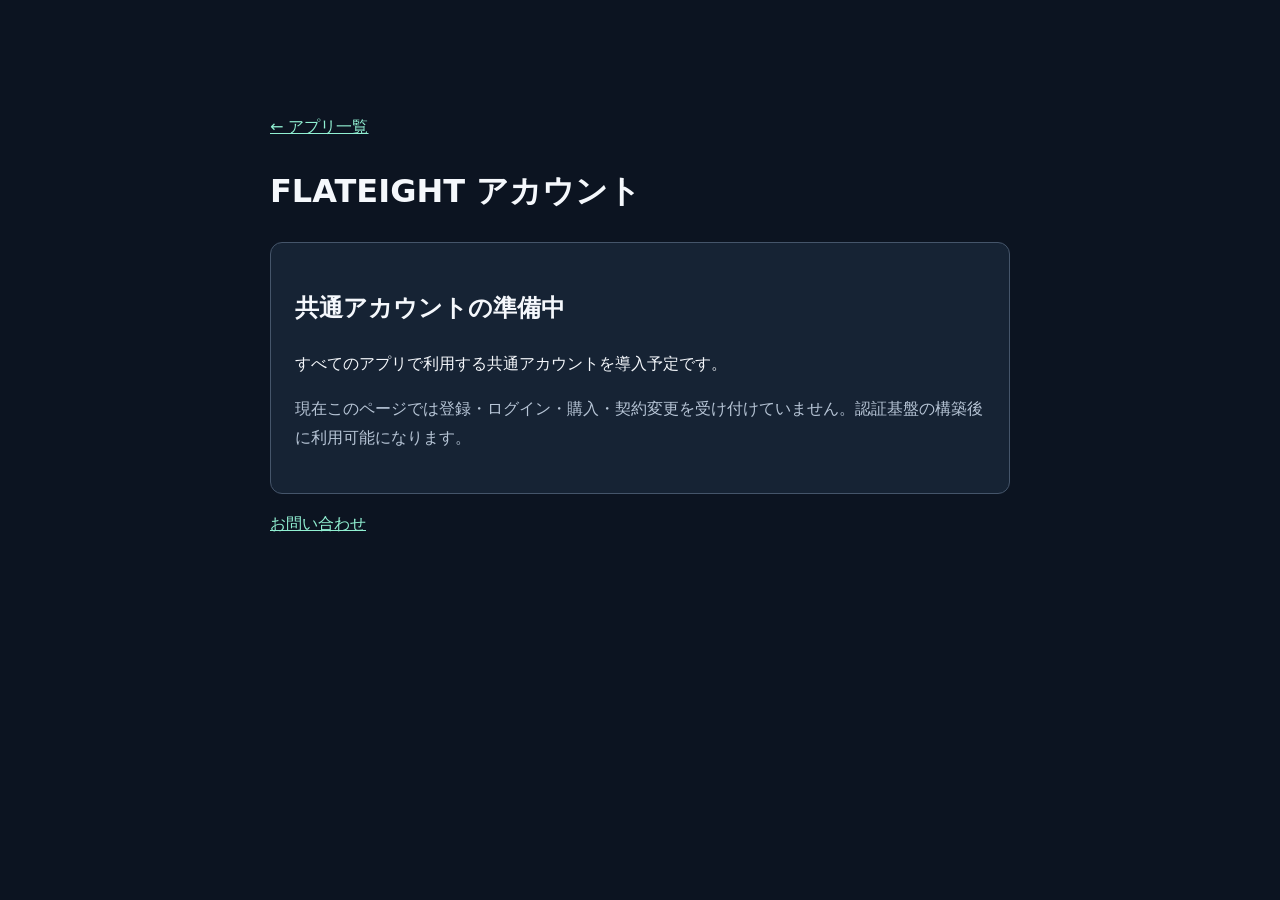
==== public/account.html @ 60179dbd "Add FLATEIGHT app portal" ====
<!doctype html><html lang="ja"><head><meta charset="utf-8"><meta name="viewport" content="width=device-width,initial-scale=1"><meta name="robots" content="noindex"><title>共通アカウント | FLATEIGHT</title><style>body{font:16px/1.8 system-ui,sans-serif;background:#0c1421;color:#f5f8fc;margin:0}main{max-width:740px;margin:8vh auto;padding:25px}a{color:#91f0d2}.box{padding:24px;border:1px solid #45556a;border-radius:12px;background:#162334}.muted{color:#b7c5d6}</style></head><body><main><p><a href="./">← アプリ一覧</a></p><h1>FLATEIGHT アカウント</h1><div class="box"><h2>共通アカウントの準備中</h2><p>すべてのアプリで利用する共通アカウントを導入予定です。</p><p class="muted">現在このページでは登録・ログイン・購入・契約変更を受け付けていません。認証基盤の構築後に利用可能になります。</p></div><p><a href="mailto:support@flateight.jp">お問い合わせ</a></p></main></body></html>
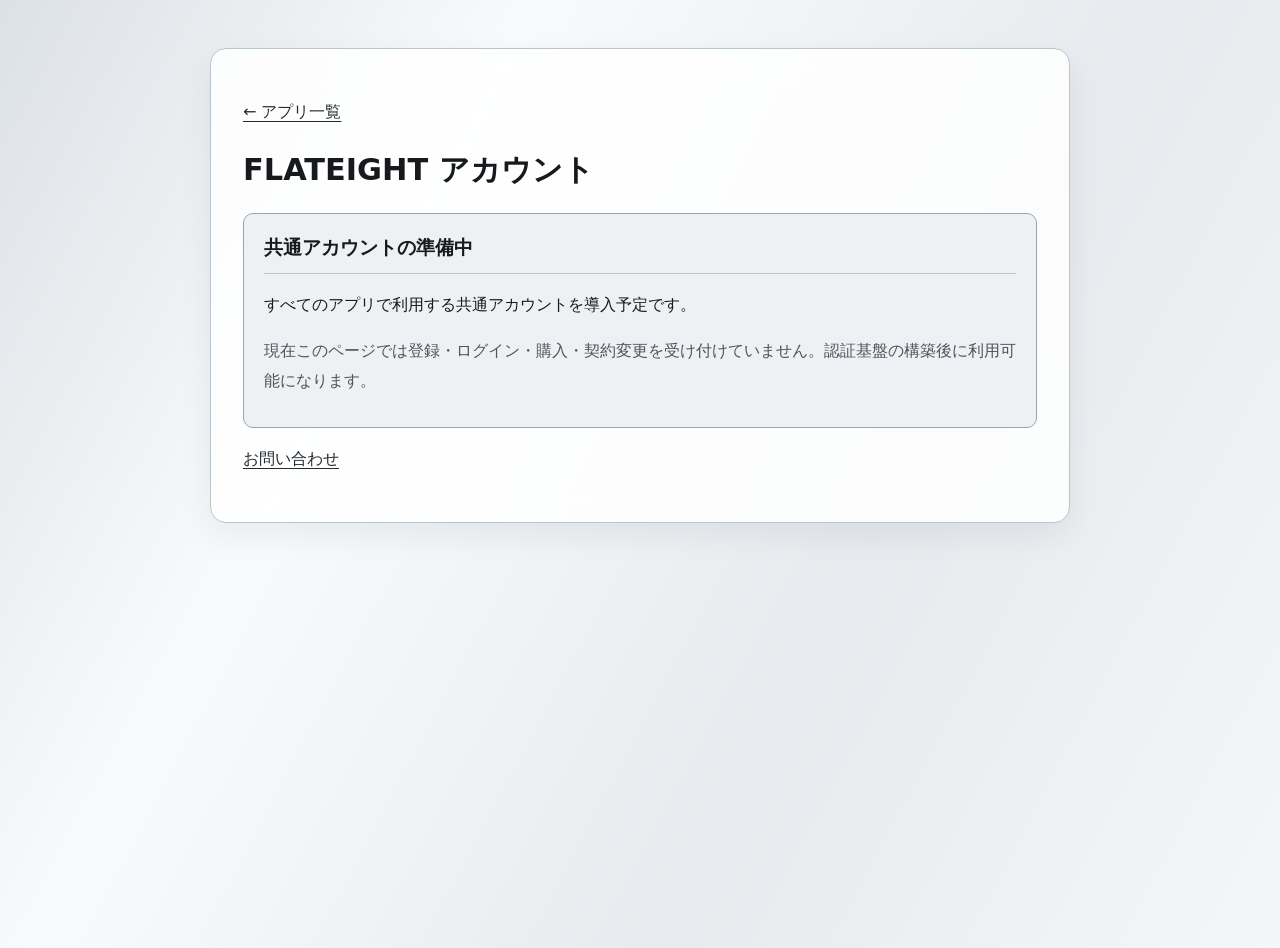
==== commit 3157b17e: "Improve readability with monochrome silver and glass styling" ====
--- a/public/account.html
+++ b/public/account.html
@@ -1 +1 @@
-<!doctype html><html lang="ja"><head><meta charset="utf-8"><meta name="viewport" content="width=device-width,initial-scale=1"><meta name="robots" content="noindex"><title>共通アカウント | FLATEIGHT</title><style>body{font:16px/1.8 system-ui,sans-serif;background:#0c1421;color:#f5f8fc;margin:0}main{max-width:740px;margin:8vh auto;padding:25px}a{color:#91f0d2}.box{padding:24px;border:1px solid #45556a;border-radius:12px;background:#162334}.muted{color:#b7c5d6}</style></head><body><main><p><a href="./">← アプリ一覧</a></p><h1>FLATEIGHT アカウント</h1><div class="box"><h2>共通アカウントの準備中</h2><p>すべてのアプリで利用する共通アカウントを導入予定です。</p><p class="muted">現在このページでは登録・ログイン・購入・契約変更を受け付けていません。認証基盤の構築後に利用可能になります。</p></div><p><a href="mailto:support@flateight.jp">お問い合わせ</a></p></main></body></html>+<!doctype html><html lang="ja"><head><meta charset="utf-8"><meta name="viewport" content="width=device-width,initial-scale=1"><meta name="robots" content="noindex"><title>共通アカウント | FLATEIGHT</title><link rel="stylesheet" href="./document.css"></head><body><main><p><a href="./">← アプリ一覧</a></p><h1>FLATEIGHT アカウント</h1><div class="box"><h2>共通アカウントの準備中</h2><p>すべてのアプリで利用する共通アカウントを導入予定です。</p><p class="muted">現在このページでは登録・ログイン・購入・契約変更を受け付けていません。認証基盤の構築後に利用可能になります。</p></div><p><a href="mailto:support@flateight.jp">お問い合わせ</a></p></main></body></html>
--- a/public/document.css
+++ b/public/document.css
@@ -0,0 +1,16 @@
+:root { color-scheme: light; }
+* { box-sizing: border-box; }
+body { margin: 0; min-height: 100vh; color: #17191c; background: linear-gradient(118deg, #dce1e6, #f9fafb 30%, #e7eaee 65%, #f5f6f7); font: 16px/1.85 system-ui, -apple-system, 'Noto Sans JP', sans-serif; }
+main { max-width: 860px; margin: 48px auto; padding: 32px; background: rgba(255,255,255,.86); backdrop-filter: blur(16px); border: 1px solid #bbc3cb; border-radius: 16px; box-shadow: 0 12px 32px #232a3212, inset 0 1px 0 #fff; }
+h1 { font-size: 1.9rem; line-height: 1.5; overflow-wrap: anywhere; }
+h2 { margin-top: 38px; font-size: 1.2rem; border-bottom: 1px solid #bbc3cb; padding-bottom: 8px; }
+a { color: #252a30; text-underline-offset: 4px; overflow-wrap: anywhere; }
+a:focus-visible { outline: 3px solid #343b44; outline-offset: 4px; }
+.notice, .box { padding: 16px 20px; background: #eef1f4; border: 1px solid #9ba5af; border-radius: 10px; }
+.box h2 { margin-top: 0; }
+.muted, footer { color: #4e545c; }
+.data { width: 100%; border-collapse: collapse; }
+th, td { padding: 12px; text-align: left; vertical-align: top; border-bottom: 1px solid #bbc3cb; }
+th { width: 30%; }
+footer { margin-top: 45px; font-size: .9rem; }
+@media(max-width:600px) { main { margin: 20px 12px; padding: 22px 18px; } h1 { font-size: 1.6rem; } th, td { display: block; width: auto; } td { padding-top: 0; } }
